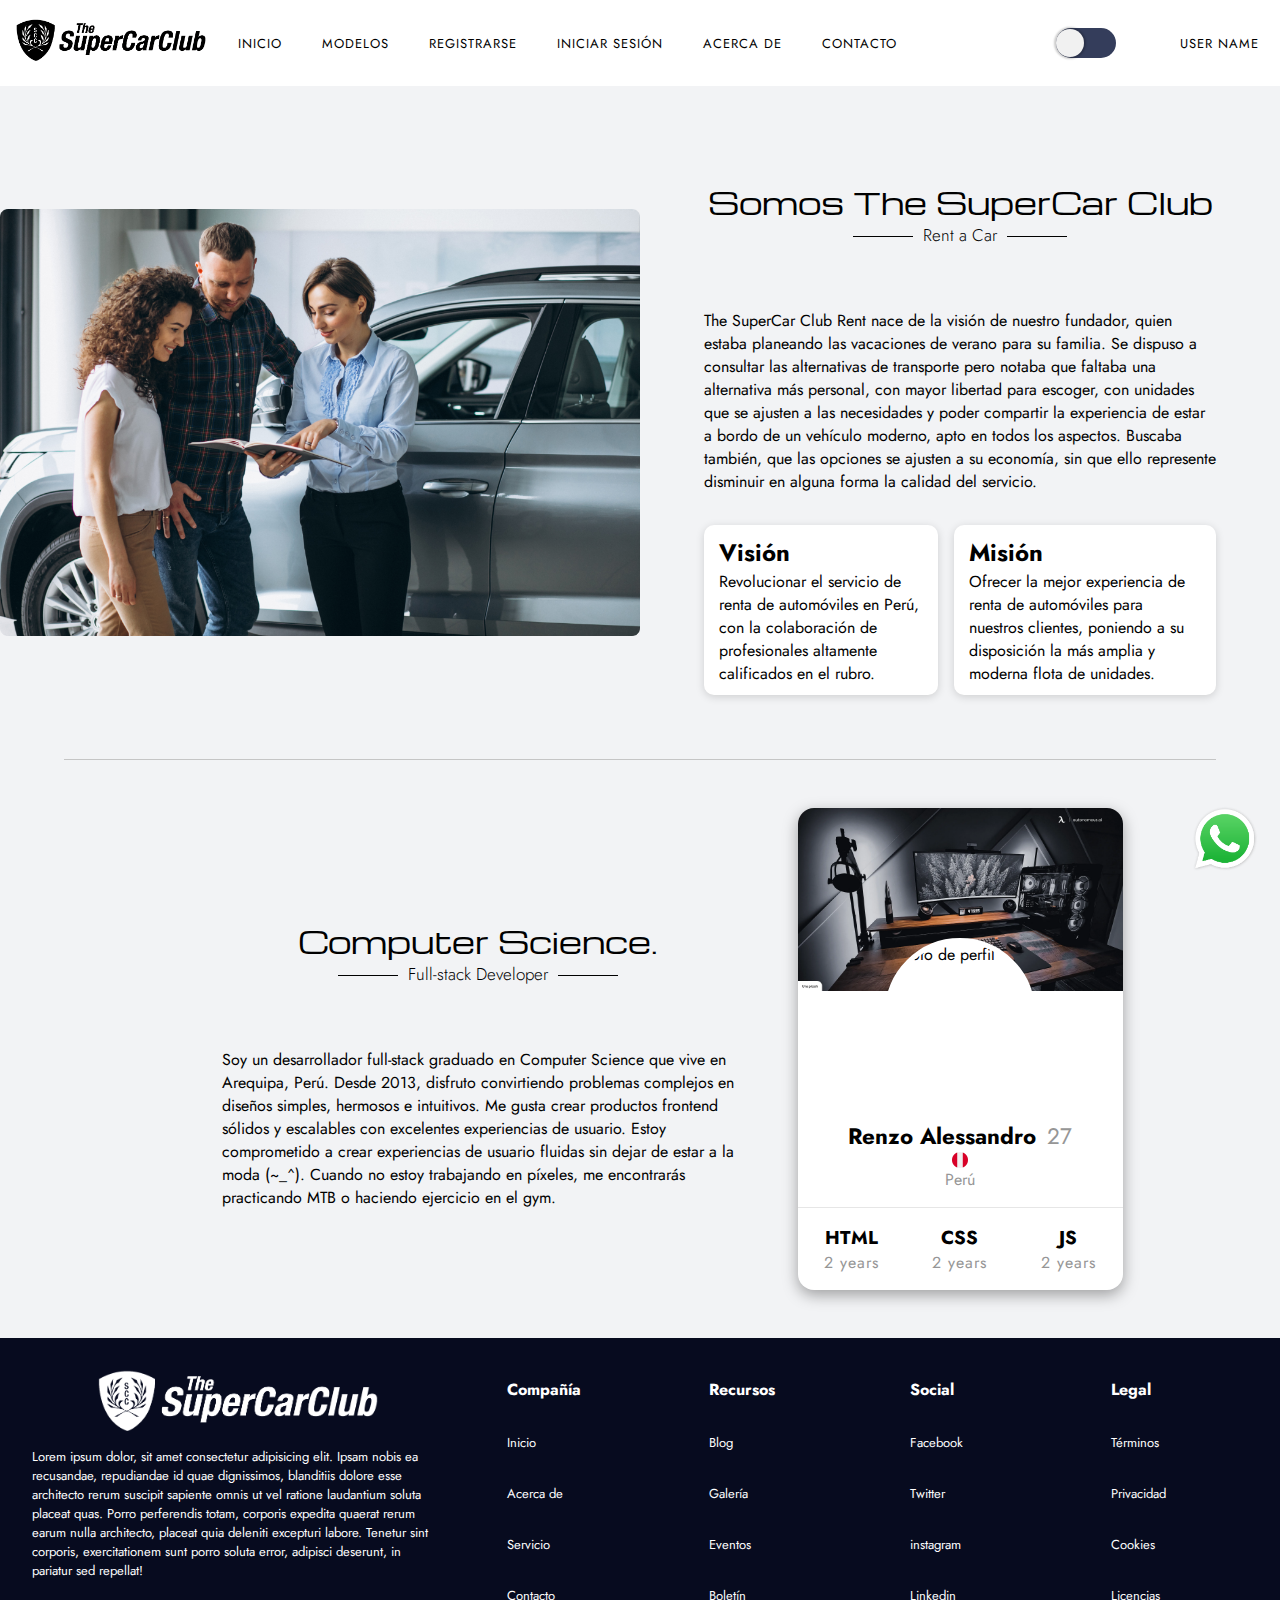
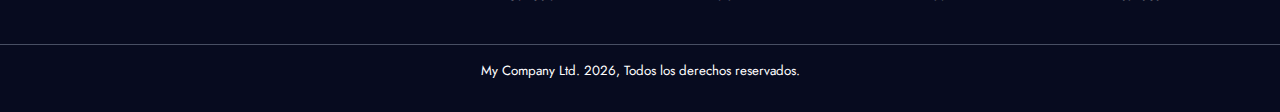
==== pages/about-us/about-us.html @ f8142d4e "git commit -m "first commit"" ====
<!DOCTYPE html>
<html lang="es">

<head>
  <meta charset="UTF-8">
  <meta name="viewport" content="width=device-width, initial-scale=1.0">
  <title>SuperCar Club</title>
  <link rel="shortcut icon" href="/assets/favicon.ico" type="image/x-icon">
  <link rel="stylesheet" href="/css/styles.css">
  <link rel="stylesheet" href="/css/ui-elements.css">
  <link rel="stylesheet" href="/css/about-us.css">
  <link rel="stylesheet" href="/css/ui-cards.css">
  <link rel="stylesheet" href="https://cdnjs.cloudflare.com/ajax/libs/font-awesome/6.4.2/css/all.min.css"
    integrity="sha512-z3gLpd7yknf1YoNbCzqRKc4qyor8gaKU1qmn+CShxbuBusANI9QpRohGBreCFkKxLhei6S9CQXFEbbKuqLg0DA=="
    crossorigin="anonymous" referrerpolicy="no-referrer" />
</head>

<body>

  <header class="main-header">
    <input class="input-check" type="checkbox" id="check-menu">

    <label class="burger-menu" for="check-menu">
      <div class="burger-line"></div>
    </label>

    <a class="logo-link" href="/index.html">
      <picture>
        <!-- <source class="banner-img" srcset="/assets/porsche-logo-1.png" media="(width > 1200px)"> -->
        <img class="nav-logo" src="/assets/logo-TheSupercarClub.png" alt="logo-img">
      </picture>
    </a>

    <nav class="main-nav">
      <ul class="nav-list">
        <li class="nav-item">
          <a class="nav-link" href="/index.html">inicio</a>
        </li>
        <li class="nav-item">
          <a class="nav-link" href="/pages/model-cars/model-cars.html">Modelos</a>
        </li>
        <li class="nav-item">
          <a class="nav-link" href="/pages/register/register.html">Registrarse</a>
        </li>
        <li class="nav-item">
          <a class="nav-link" href="/pages/login/login.html">Iniciar sesión</a>
        </li>
        <li class="nav-item">
          <a class="nav-link" href="/pages/about-us/about-us.html">Acerca de</a>
        </li>
        <li class="nav-item">
          <a class="nav-link" href="/pages/contact/contact.html">Contacto</a>
        </li>
      </ul>
    </nav>

    <div class="user-menu">

      <button class="switch" id="switch">
        <span>
          <i class="fa-solid fa-sun"></i>
        </span>
        <span>
          <i class="fa-solid fa-moon"></i>
        </span>
      </button>
      <a class="find-link" href="#" title='Buscar modelo'>
        <i class="fa-solid fa-magnifying-glass"></i>
      </a>
      <a class="info-link" href="#" title='información'>
        <i class="fa-solid fa-circle-info"></i>
      </a>
      <a class="shopping-link" href="#" title='Autos rentados'>
        <i class="fa-solid fa-cart-shopping"></i>
      </a>
      <a class="user-link" href="#" title='Mi perfil'>
        <div class="username-link">User Name</div>
        <i class="fa-solid fa-user"></i>
      </a>
    </div>
  </header>


  <main class="main-container">

    <div class="section-container">
      <div class="info-business-container">
        <img class="img-container" src="/assets/About-us/about-us.png" alt="">
        <div class="info-container">
          <div class="title-center">
            <div class="title-simple-center">Somos The SuperCar Club</div>
            <div class="sub-title-center">Rent a Car</div>
          </div>
          <p>The SuperCar Club Rent nace de la visión de nuestro fundador, quien estaba planeando las vacaciones de
            verano para su familia. Se dispuso a consultar las alternativas de transporte pero notaba que faltaba una
            alternativa más personal, con mayor libertad para escoger, con unidades que se ajusten a las necesidades y
            poder compartir la experiencia de estar a bordo de un vehículo moderno, apto en todos los aspectos. Buscaba
            también, que las opciones se ajusten a su economía, sin que ello represente disminuir en alguna forma la
            calidad del servicio.</p>
          <div class="vision-mision-container">
            <div class="vision-container">
              <h2>Visión</h2>
              <p>Revolucionar el servicio de renta de automóviles en Perú, con la colaboración de profesionales
                altamente calificados en el rubro.</p>
            </div>
            <div class="mision-container">
              <h2>Misión</h2>
              <p>Ofrecer la mejor experiencia de renta de automóviles para nuestros clientes, poniendo a su disposición
                la más amplia y moderna flota de unidades.</p>
            </div>
          </div>
        </div>
      </div>
    </div>

    <div class="custom-container">
      <div class="section-divider"></div>
    </div>

    <div class="section-container">
      <div class="info-business-container">
        <div class="info-container">
          <div class="title-center">
            <div class="title-simple-center">Computer Science.</div>
            <div class="sub-title-center">Full-stack Developer</div>
          </div>
          <p>Soy un desarrollador full-stack graduado en Computer Science que vive en Arequipa, Perú. Desde 2013, disfruto convirtiendo problemas
            complejos en diseños simples, hermosos e intuitivos. Me gusta crear productos frontend sólidos
            y escalables con excelentes experiencias de usuario. Estoy comprometido a crear experiencias de usuario
            fluidas sin dejar de estar a la moda (~_^). Cuando no estoy trabajando en píxeles, me encontrarás
            practicando MTB o haciendo ejercicio en el gym.</p>
        </div>
        <div class="card-profile-container">
          <article class="card-profile">
            <img class="card-profile-header" src="/assets/Profile/bg-pattern-card.webp" alt="imagen header card">
            <div class="card-profile-body">
              <img class="card-profile-body-img" src="/assets/Profile/image-renzo.jpg" alt="foto de perfil">
              <h1 class="card-profile-body-title">
                Renzo Alessandro
                <span>27</span>
              </h1>
              <img src="/assets/Profile/flag-peru.png" alt="flag Perú">
              <p class="card-profile-body-text">
                Perú
              </p>
            </div>
            <div class="card-profile-footer">
              <div class="card-profile-footer-social">
                <h3>HTML</h3>
                <p>2 years</p>
              </div>
              <div class="card-profile-footer-social">
                <h3>CSS</h3>
                <p>2 years</p>
              </div>
              <div class="card-profile-footer-social">
                <h3>JS</h3>
                <p>2 years</p>
              </div>
            </div>
          </article>
        </div>
      </div>
    </div>



  </main>

  <footer class="main-footer">
    <div class="footer-company">
      <section class="footer-section">
        <a class="footer-logo-link" href="">
          <img class="footer-logo" src="/assets/logo-TheSupercarClub.png" alt="logo-img">
        </a>
        <p>Lorem ipsum dolor, sit amet consectetur adipisicing elit. Ipsam nobis ea recusandae, repudiandae id quae
          dignissimos, blanditiis dolore esse architecto rerum suscipit sapiente omnis ut vel ratione laudantium soluta
          placeat quas. Porro perferendis totam, corporis expedita quaerat rerum earum nulla architecto, placeat quia
          deleniti excepturi labore. Tenetur sint corporis, exercitationem sunt porro soluta error, adipisci deserunt,
          in pariatur sed repellat!</p>
        <div class="footer-icons">
          <a href="#"><i class="fa-brands fa-linkedin"></i></a>
          <a href="#"><i class="fa-brands fa-facebook"></i></a>
          <a href="#"><i class="fa-brands fa-google"></i></a>
          <a href="#"><i class="fa-brands fa-twitter"></i></a>
        </div>
      </section>

      <section class="footer-section">
        <h4>Compañía</h4>
        <ul class="footer-list">
          <li class="footer-item">
            <a class="footer-link" href="/index.html">Inicio</a>
          </li>
          <li class="footer-item">
            <a class="footer-link" href="/pages/about-us/about-us.html">Acerca de</a>
          </li>
          <li class="footer-item">
            <a class="footer-link" href="#">Servicio</a>
          </li>
          <li class="footer-item">
            <a class="footer-link" href="/pages/contact/contact.html">Contacto</a>
          </li>
        </ul>
      </section>

      <section class="footer-section">
        <h4>Recursos</h4>
        <ul class="footer-list">
          <li class="footer-item">
            <a class="footer-link" href="#">Blog</a>
          </li>
          <li class="footer-item">
            <a class="footer-link" href="#">Galería</a>
          </li>
          <li class="footer-item">
            <a class="footer-link" href="#">Eventos</a>
          </li>
          <li class="footer-item">
            <a class="footer-link" href="#">Boletín</a>
          </li>
        </ul>
      </section>

      <section class="footer-section">
        <h4>Social</h4>
        <ul class="footer-list">
          <li class="footer-item">
            <a class="footer-link" href="https://www.facebook.com/?locale=es_LA" target="_blank">Facebook</a>
          </li>
          <li class="footer-item">
            <a class="footer-link" href="https://twitter.com/?lang=es" target="_blank">Twitter</a>
          </li>
          <li class="footer-item">
            <a class="footer-link" href="https://www.instagram.com/" target="_blank">instagram</a>
          </li>
          <li class="footer-item">
            <a class="footer-link" href="https://pe.linkedin.com/" target="_blank">Linkedin</a>
          </li>
        </ul>
      </section>

      <section class="footer-section">
        <h4>Legal</h4>
        <ul class="footer-list">
          <li class="footer-item">
            <a class="footer-link" href="#">Términos</a>
          </li>
          <li class="footer-item">
            <a class="footer-link" href="#">Privacidad</a>
          </li>
          <li class="footer-item">
            <a class="footer-link" href="#">Cookies</a>
          </li>
          <li class="footer-item">
            <a class="footer-link" href="#">Licencias</a>
          </li>
        </ul>
      </section>
    </div>

    <small class="footer-copyright">
      <i class="fa-regular fa-copyright"></i> My Company Ltd. <span id="year"></span>, Todos los derechos
      reservados.</span>
    </small>

  </footer>


  <div class="whatsapp-container">
    <a href="https://crear.wa.link/" target="_blank">
      <img class="whatsapp-img" src="/assets/WhatsApp-logo.png" alt="whatsapp logo" />
    </a>
  </div>

  <script src="/js/main.js"></script>
</body>

</html>
---- css/styles.css ----
@import url('https://fonts.googleapis.com/css2?family=Jost:ital,wght@0,100;0,200;0,300;0,400;0,500;0,600;0,700;0,800;0,900;1,100;1,200;1,300;1,400;1,500;1,600;1,700;1,800;1,900&family=Michroma&display=swap');

:root {
    --title-font: 'Michroma', sans-serif;
    --body-font: 'Jost', sans-serif;

    --text-color-black:#000000;
    --text-color-white:#ffffff;

    --seats-color: #227c9d;
    --transmission-color: #fe6d73;
    --fuel-color: #ffcb77;
    --type-color: #17c3b2;

    /*************** Light Mode ***************/

    color-scheme: light dark;
    --header-bg-color: #fff;
    --body-bg-color: #F2F3F5; /*#f2f2f2;*/
    --footer-bg-color: #070B1F;/*#323a4b;*/
    --features-bg-color-1: #d1d1d1;
    --features-bg-color-2: #d8d8d8;

    --primary-color: #000000; /*6fffe9*/
    --secondary-color: #000000;
    --tertiary-color:#000000;
    --quaternary-color:#000000;

    --text-color: #000000;
    --text-color-reverse: #ffffff;
    --text-message-color: hsla(0, 1%, 34%, 0.822);
    --icons-color: #000000;
    --input-color: #ffffff;
    --scrollbar-track-color: #f2f2f2;
    --scrollbar-thumb-color: #323a4b;

    --card-color: white;
    --border-color: black;
    --box-shadow-1: rgba(0, 0, 0, 0.15) 0px 2px 8px 0px;
    --box-shadow-2: rgba(0, 0, 0, 0.20) 0px 2px 8px 0px;

    --body-color: #b3b3b3;
    --theme-bg-color: #fafafa;
    --main-color: #808080;
}

/*************** Dark Mode ***************/

@media (prefers-color-scheme: dark) {
    :root {
        --header-bg-color: #03131a;
        --body-bg-color: #03131a;
        --footer-bg-color: #03131a;
        --features-bg-color-1: #92daec;
        --features-bg-color-2: #8acee0;

        --primary-color: #B7FFD8; /*6fffe9*/
        --secondary-color: #92daec;
        --tertiary-color:#E8FFB7;
        --quaternary-color:#E2A0FF;

        --text-color: #ffffff;
        --text-color-reverse: #000000;
        --text-message-color: hsla(0, 0%, 73%, 0.822);
        --icons-color: #ffffff;
        --input-color: #051c27;
        --scrollbar-track-color: #01080b;
        --scrollbar-thumb-color: #d4ff9d;

        --card-color: #051c27;;
        --border-color: rgb(66, 66, 66);
        --box-shadow-1: rgba(217, 217, 217, 0.15) 0px 2px 8px 0px;
        --box-shadow-2: rgba(255, 255, 255, 0.2) 0px 2px 8px 0px;

        --body-color: #dddee0;
        --theme-bg-color: #212835;
        --main-color: #fefffd;
    }

    .nav-logo {
        -webkit-filter: invert(100%); /* Safari/Chrome */
        filter: invert(100%);
    }
}


*{
    padding: 0;
    margin: 0;
    box-sizing: border-box;
}

body {
    font-family: var(--body-font);
    background-color: var(--body-bg-color);
    min-height: 100dvh;
    display: flex;
    flex-direction: column;
}

/*============================================================
========================= BURGER MENU ========================
=============================================================*/
.main-header{
    position: sticky;
    top: 0;
    display: flex;
    align-items: center;
    justify-content: space-between;
    height: 86px;
    z-index: 2;

    background-color: var(--header-bg-color);
}

.input-check {
    display: none;
}

.burger-menu {
    width: 50px;
    display: flex;
    align-items: center;
    justify-content: center;
}

.burger-line {
    width: 25px;
    height: 1px;
    position: relative;

    background-color: var(--text-color);
}

.burger-line::before, 
.burger-line::after {
    content: '';
    width: 22px;
    height: 1px;
    position: absolute;
    transform: translateY(-8px);
    transition: .3s ease-in-out;
    background-color: var(--text-color);
}
.burger-line::after {
    transform: translateY(8px);
}

.input-check:checked ~ .burger-menu .burger-line {
    background-color: transparent;
}
.input-check:checked ~ .burger-menu .burger-line::after {
    transform: translateY(0) rotate(-45deg);
}
.input-check:checked ~ .burger-menu .burger-line::before {
    transform: translateY(0) rotate(45deg);
}

.main-nav {
    position: fixed;
    left: 0;
    right: 0;
    top: 86px;
    bottom: 0;
    height: 0;
    overflow: hidden;
    transition: height .3s ease-in-out;

    background-color: var(--header-bg-color);
}

.input-check:checked ~ .main-nav {
    height: 100%;
}

.logo-link {
    display: flex;
    align-items: center;

    .nav-logo {
        width: 190px;
        height: auto;
        object-fit: contain;
    }
}

.user-menu {
    display: flex;
    align-items: center;
    padding: 1rem;
    gap: 1rem;

    color:#000000;

    & a {
        color: var(--text-color);
        text-decoration: none;
        
    }
    .fa-solid{
        font-size: 20px;
    }

    .user-link {
        display: flex;
        align-items: center;
        gap: .3rem;
        text-transform: uppercase;
    }

    .switch {
        display: none;
    }

    .find-link {
        display: none;
    }

    .username-link {
        display: none;
    }

    .info-link {
        display: none;
    }

}

.nav-list {
    gap: .5rem;
    margin: .5rem 0rem;
    padding-right: 1rem;
}

.nav-item .nav-link {
    padding: 1.25rem 1rem;
    display: inline-block;
    width: 100%;
    text-decoration: none;
    color: var(--text-color);
    letter-spacing: 2px;
    text-align: center;
    text-transform: uppercase;
}

.nav-item .nav-link:hover {
    background-color: var(--text-color);
    color: var(--theme-bg-color);
}

.nav-item:not(:last-child) {
    border-bottom: 1px solid var(--border-color)
}
/*============================================================
======================= BURGER MENU END ======================
=============================================================*/


/*============================================================
============================ SWITCH ==========================
=============================================================*/
.switch {
    background: #343D5B;
    border-radius: 100px;
    border: none;
    position: relative;
    cursor: pointer;
    display: -webkit-box;
    display: -ms-flexbox;
    display: flex;
    outline: none;
}

.switch::after {
    content: "";
    display: block;
    width: 28px;
    height: 28px;
    position: absolute;
    background: #F1F1F1;
    top: 0;
    bottom: 0;
    left: 0;
    right: unset;
    margin: auto;
    border-radius: 100px;
    -webkit-transition: .3s ease all;
    transition: .3s ease all;
    -webkit-box-shadow: 0px 0px 2px 2px rgba(0, 0, 0, 0.2);
            box-shadow: 0px 0px 2px 2px rgba(0, 0, 0, 0.2);
}

.switch.active {
    background: orange;
    color: #000;
}

.switch.active::after {
    right: 0;
    left: unset;
}

.switch span {
    width: 30px;
    height: 30px;
    line-height: 30px;
    display: flex;
    align-items: center;
    justify-content: space-around;
    background: none;
    color: #fff;
}
/*============================================================
========================== SWITCH END ========================
=============================================================*/


/*============================================================
============================= MAIN ===========================
=============================================================*/
.main-container {
    flex-grow: 1;
}

.main-max-width {
    width: 100%;
    max-width: 1200px;
    margin: 0 auto;
}
/*============================================================
=========================== MAIN END =========================
=============================================================*/


/*============================================================
============================ FOOTER ==========================
=============================================================*/
.main-footer {
    display: flex;
    flex-direction: column;
    padding: 1rem 0rem;
    background-color: var(--footer-bg-color);
    color: var(--main-color-dark);
}

.footer-company {
    display: flex;
    flex-direction: column;
    align-items: center;
}

.footer-icons {
    display: flex;
    align-items: center;
    justify-content: center;
    gap: 2rem;
    margin: 1rem 0rem;

    & a {
        font-size: 15px;
        color: var(--text-color-white);
    }
}

.footer-section {
    padding: 1rem 2rem;
    display: flex;
    flex-direction: column;
    gap: 1rem;

    & p {
        font-size: small;
        color: var(--text-color-white);
    }

    & h4 {
        color: var(--text-color-white);
    }
}

.footer-logo-link {
    display: flex;
    align-items: center;
    justify-content: center;
}

.footer-logo {
    width: 280px;
    height: auto;
    object-fit: contain;

    -webkit-filter: invert(100%); /* Safari/Chrome */
    filter: invert(100%);
}

.footer-list{
    display: flex;
    flex-direction: column;
    align-items: flex-start;
    list-style: none;
}

.footer-item .footer-link {
    padding: 1rem 0rem;
    display: inline-block;
    width: 100%;
    height: 100%;
    text-decoration: none;
    color: var(--text-color-white);
    font-size: small;
}

.footer-item .footer-link:hover {
    -webkit-text-decoration-line:  underline;
    -webkit-text-decoration-color: var(--text-color-white);
    -webkit-text-decoration-style: solid;
    -webkit-text-decoration-thickness: 2px;

    text-decoration-line:  underline;
    text-decoration-color: var(--text-color-white);
    text-decoration-style: solid;
    text-decoration-thickness: 2px;
    text-underline-offset: 5px;
}

.footer-copyright {
    padding: 1rem;
    border-top: 1px solid #484f63;
    text-align: center;
    color: var(--text-color-white);
}
/*============================================================
========================== FOOTER END ========================
=============================================================*/


/*============================================================
=========================== WHATSAPP =========================
=============================================================*/
.whatsapp-container{
    position: fixed;
    right: 20px;
    bottom: 20px;
}

.whatsapp-img{
    width: 70px;
    height: 70px;
    object-fit: cover;
}
/*============================================================
========================= WHATSAPP END =======================
=============================================================*/


/*============================================================
========================== RESPONSIVE ========================
=============================================================*/
@media screen and (width > 1200px) {

    /*======================== MENU ========================*/

    .main-header {
        justify-content: flex-start;
    }

    .burger-menu {
        display: none;
    }

    .main-nav {
        position: relative;
        top: 0;
        height: 100% !important;
    }
    .nav-list {
        margin: auto;
    }

    .nav-item {
        list-style: none;
    }

    .nav-item:not(:last-child) {
        border-bottom: none;
    }

    .nav-list {
        height: 100%;
    }

    .nav-item .nav-link {
        height: 100%;
        display: flex;
        align-items: center;
        color: black;
        letter-spacing: 1px;
        font-size: small;

        color: var(--text-color)
    }

    .nav-item .nav-link:hover {
        background-color: transparent;
        color: var(--text-color);

        -webkit-text-decoration-line:  underline;
        -webkit-text-decoration-color: var(--text-color);
        -webkit-text-decoration-style: solid;
        -webkit-text-decoration-thickness: 2px;

        text-decoration-line:  underline;
        text-decoration-color: var(--text-color);
        text-decoration-style: solid;
        text-decoration-thickness: 2px;
        text-underline-offset: 5px;
    }

    .logo-link {
        margin: 0 1rem;
    }

    .user-menu {
        margin-left: auto;

        .switch {
            display: flex;
        }
    
        .find-link {
            display: flex;
        }

        .username-link {
            display: inline-block;
            letter-spacing: 1px;
            font-size: small;
        }
    
        .info-link {
            display: flex;
        }
    }

    .nav-list {
        display: flex
    }

    /*====================== MENU END ======================*/


    /*======================= FOOTER =======================*/

    .footer-company {
        flex-direction: row;
    }

    .footer-section {
        flex: 1 0 0;
    }

    .footer-company section:nth-child(1){
        flex-grow: 3;
    }
    .footer-company section:nth-child(2){
        flex-grow: 1;
    }
    .footer-company section:nth-child(3){
        flex-grow: 1;
    }
    .footer-company section:nth-child(4){
        flex-grow: 1;
    }
    .footer-company section:nth-child(5){
        flex-grow: 1;
    }



    /*===================== FOOTER END ======================*/

}
/*============================================================
======================== RESPONSIVE END ======================
=============================================================*/
---- css/ui-elements.css ----
/*============================================================
======================= IMG CUSTOMIZE ========================
=============================================================*/
.img-invert-color {
    -webkit-filter: invert(100%); /* Safari/Chrome */
    filter: invert(100%);
}

.img-grayscale-filter {
    filter: grayscale(100%) opacity(35%);
}
/*============================================================
===================== IMG CUSTOMIZE END ======================
=============================================================*/


/*============================================================
========================== MESSAGE ===========================
=============================================================*/
.message {
    color: var(--text-message-color);
    font-size: 14px;
}
/*============================================================
======================== MESSAGE END =========================
=============================================================*/


/*============================================================
========================= SCROLLBAR ==========================
=============================================================*/
::-webkit-scrollbar {
    width: 10px;
}
::-webkit-scrollbar-track {
    background: var(--scrollbar-track-color);
}

::-webkit-scrollbar-thumb {
    background: var(--scrollbar-thumb-color);
    border-radius: 50px;
}

/* ::-webkit-scrollbar-thumb:hover {
    background: #e1ffb9;
} */
/*============================================================
======================= SCROLLBAR END ========================
=============================================================*/


/*============================================================
========================== SECTION ===========================
=============================================================*/
.section-container {
    margin: 3rem 0;
}

.section-heading {
    .section-heading-title {
        font-family: var(--title-font);
        font-size: 30px;
        font-weight: 500;
    }

    .section-heading-subtitle {
        font-size: 17px;
        font-weight: 300;
    }
}

.custom-container {
    width: 100%;
    margin: 0 auto;
    max-width: 90%;

    .section-divider{
        height: 0.0625rem;
        width: 100%;
        background-color: rgb(197, 197, 197);
    }
}
/*============================================================
======================== SECTION END =========================
=============================================================*/


/*============================================================
=========================== TITLES ===========================
=============================================================*/
.title-center {
    text-align: center;
    padding-bottom: 30px;
    padding-top: 30px;

    .title-simple-center {
        font-family: var(--title-font);
        font-size: 30px;
        font-weight: 500;
    }
    .sub-title-center {
        width: auto;
        font-size: 17px;
        font-weight: 300;
        position: relative;
    }
    .sub-title-center::before {
        position: absolute;
        top: 13px;
        content: '';
        width: 60px;
        height: 1px;
        background: var(--text-color);
        transform: translateX(-70px);
    }

    .sub-title-center::after {
        position: absolute;
        top: 13px;
        content: '';
        width: 60px;
        height: 1px;
        background: var(--text-color);
        transform: translateX(10px);
    }
}
/*============================================================
========================= TITLES END =========================
=============================================================*/


/*============================================================
========================= TITLE FORM =========================
=============================================================*/
.title-form {
    position: relative;
    display: flex;
    align-items: center;
    padding-left: 30px;
}

.title-form::before,
.title-form::after {
    position: absolute;
    content: "";
    height: 16px;
    width: 16px;
    border-radius: 50%;
    left: 0px;

    background-color: var(--text-color);
}

.title-form::before {
    width: 18px;
    height: 18px;

    background-color: var(--text-color);
}

.title-form::after {
    width: 18px;
    height: 18px;
    animation: pulse 1s linear infinite;
}

@keyframes pulse {
    from {
        transform: scale(0.9);
        opacity: 1;
    }

    to {
        transform: scale(1.8);
        opacity: 0;
    }
    
}
/*============================================================
======================= TITLE FORM END =======================
=============================================================*/


/*============================================================
======================== INPUT SIMPLE ========================
=============================================================*/
.inputSimple, .textareaSimple, .selectSimple {
    width: 100%;
    height: 50px;
    padding: 15px 20px;
    border-radius: 10px;
    outline: none;
    transition: all 0.3s cubic-bezier(0.19, 1, 0.22, 1);
    box-shadow: 0px 0px 20px -18px;

    border: 1.5px solid lightgrey;
    background-color: var(--input-color);

    font-family: var(--body-font);
    color: rgb(0, 0, 0);
}

.textareaSimple {
    resize: none;
    height: 100%;
}

.inputSimple:hover, .textareaSimple:hover, .selectSimple:hover{
    border: 2px solid rgb(175, 175, 175);
    box-shadow: 0px 0px 20px -17px;
}

.inputSimple:active, .textareaSimple:active, .selectSimple:active {
    transform: scale(0.95);
}

.inputSimple:focus, .textareaSimple:focus, .selectSimple:focus{
    border: 2px solid grey;
}
/*============================================================
====================== INPUT SIMPLE END ======================
=============================================================*/


/*============================================================
========================= INPUT ICON =========================
=============================================================*/
.inputIconForm {
    border-radius: 10px;
    height: 50px;
    display: flex;
    align-items: center;
    padding-left: 10px;
    transition: 0.2s ease-in-out;

    border: 1.5px solid #ecedec;
    background-color: var(--input-color)
}

.inputIcon {
    margin-left: 10px;
    padding: 0 8px;
    border-radius: 0 10px 10px 0;
    border: none;
    width: 100%;
    height: 100%;
    outline: none;

    background-color: var(--input-color);

    font-family: var(--body-font);
    color: var(--text-color)
}

.inputIconForm:hover {
    border: 2px solid rgb(0, 0, 0);
    box-shadow: 0px 0px 20px -17px;
}

.inputIconForm:active {
    transform: scale(0.95);
}

.inputIconForm:focus {
    border: 2px solid rgb(192, 192, 192);
} 
/*============================================================
======================= INPUT ICON END =======================
=============================================================*/


/*============================================================
======================= BUTTON SIMPLE ========================
=============================================================*/
.buttonSimple {
    margin: 20px 0 10px 0;
    border: none;
    font-size: 15px;
    font-weight: 500;
    border-radius: 10px;
    height: 50px;
    width: 100%;
    cursor: pointer;

    background-color: #151717;

    font-family: var(--body-font);
    color: aliceblue;
    font-weight: 500;
    letter-spacing: 1px;
    text-transform: uppercase;
}
/*============================================================
===================== BUTTON SIMPLE END ======================
=============================================================*/


/*============================================================
========================= BUTTON ICON ========================
=============================================================*/
.buttonIcon {
    width: 100%;
    height: 50px;
    display: flex;
    align-items: center;
    justify-content: center;
    border: none;
    gap: 8px;
    cursor: pointer;
    position: relative;
    overflow: hidden;
    transition-duration: .3s;

    background-color: #151717;
    box-shadow: 5px 5px 10px rgba(0, 0, 0, 0.103);

    font-family: var(--body-font);
    color: aliceblue;
    font-weight: 500;
    letter-spacing: 1px;
    text-transform: uppercase;
}

.svgIcon {
    width: 10px;
}

.buttonIcon::before {
    width: 100%;
    height: 130px;
    position: absolute;
    content: "";
    background-color: white;
    border-radius: 50%;
    left: -100%;
    top: 0;
    transition-duration: .3s;
    mix-blend-mode: difference;
}

.buttonIcon:hover::before {
    transition-duration: .3s;
    transform: translate(100%, -50%);
    border-radius: 0;
}

.buttonIcon:active {
    transform: translate(5px, 5px);
    transition-duration: .3s;
}
/*============================================================
======================= BUTTON ICON END ======================
=============================================================*/
---- css/about-us.css ----
.info-business-container {
    display: flex;
    flex-direction: column;
    justify-content: center;
    align-items: center;

    .img-container {
        width: 100dvw;
        height: 100%;
        overflow: hidden;
        object-fit: cover;
        pointer-events: none;
    }
    .info-container {
        width: 100dvw;
        padding: 1rem 4rem;

        display: flex;
        flex-direction: column;
        gap: 2rem;

        color: var(--text-color);

        .vision-mision-container {
            display: flex;
            flex-direction: column;
            justify-content: space-between;
            gap: 1rem;

            .vision-container,
            .mision-container {
                padding: 10px 15px;
                border-radius: 10px;
                background-color: var(--card-color);
                box-shadow: rgba(0, 0, 0, 0.15) 0px 2px 8px 0px;
            }
        }
    }
}

/*============================================================
========================== RESPONSIVE ========================
=============================================================*/
@media screen and (width > 1200px) { 
    .info-business-container {
        flex-direction: row;

        .img-container {
            width: 50dvw;
        }

        .info-container {
            width: 50dvw;

            .vision-mision-container {
                flex-direction: row;
                gap: 1rem;

                .vision-mision-container {
                    flex-direction: row;
    
                }
            }
        }
    }


}
---- css/ui-cards.css ----
/*============================================================
======================== CARDS SIMPLE ========================
=============================================================*/
.card-simple-container {
    padding: 1rem;
    display: flex;
    gap: 1.5rem;
    overflow-x:auto;
}

.card-simple {
    flex: 0 0 auto;
    display: flex;
    flex-direction: column;
    justify-content: center;
    align-items: center;
    overflow: hidden;
    height: 220px;
    width: 220px;
    border-radius: 16px;
    background-color: white;
    box-shadow: var(--box-shadow-1);
    transition: all 300ms ease;
    cursor: pointer;

    &:hover {
        transform: scale(1.02);
        box-shadow: var(--box-shadow-2);

        .card-simple-header {
            .card-simple-img {
                transform: scale(1.01);
            }
            
        }
    }

    .card-simple-header {
        overflow: hidden;
        
        .card-simple-img {
            width: 70%;
            height: auto;
            display: block;
            margin: auto;
            object-fit: cover;
            pointer-events: none;
            transition: all 600ms ease;
        }
    }

    .card-simple-body {
        text-align: center;
        .card-simple-title {
            font-weight: 300;
            color: black;
        }
    }
}
/*============================================================
====================== CARDS SIMPLE END ======================
=============================================================*/


/*============================================================
======================== CAR 1 SECTION =======================
=============================================================*/
.card-cars-first-container {
    padding: 1rem;
    display: grid;
    grid-template-columns: repeat(auto-fit, minmax(320px, 1fr));
    gap: .75rem;
    flex-wrap: wrap;
    justify-content: center;
}

.card-cars-first {
    display: flex;
    flex-direction: column;
    overflow: hidden;
    height: 260px;
    /* max-width: 480px; */
    border-radius: 16px;
    background: var(--card-color);
    box-shadow: var(--box-shadow-1);
    cursor: pointer;
    transition: all 300ms ease;

    &:hover {
        box-shadow: var(--box-shadow-2);
        transform: scale(1.02);
    }
}

.card-first-header {
    position: relative;
    /* width: 480px; */
    height: 240px;
    overflow: hidden;

    display: flex;
    justify-content: center;
    align-items: center;
    
    .card-first-img {
        height: 240px;
        width: auto;
        object-fit: cover;
        pointer-events: none;
        transform: translateY(40px);
    }
    .card-first-info {
        position: absolute;
        top: 1rem;
        left: 1rem;

        display: flex;
        flex-direction: row;
        align-items: center;
        gap: .5rem;

        .card-first-logo {
            width: 50px;
            height: 50px;
        }

        .card-first-make, 
        .card-first-model {
            width: 100%;
            overflow: hidden;
            color: var(--text-color);
        }
    }
}
.card-first-body {
    position: relative;
    display: flex;
    flex-direction: row;
    justify-content: space-between;
    padding: .6rem 1rem;

    .card-first-features {
        display: flex;
        flex-direction: row;
        gap: .6rem;

        .card-first-seats,
        .card-first-transmission,
        .card-first-fuel,
        .card-first-type {
            display: flex;
            flex-direction: row;
            gap: .2rem;
            align-items: center;
            font-size: smaller;
            font-weight: 300;
            color: #858585;
        }
    }
    .card-first-price {
        display: flex;
        flex-direction: row;
        align-items: center;
        color: var(--text-color);

        .text-price {
            font-size: 15px;
        }
    }
}

.card-first-body::before {
    position: absolute;
    top: 0;
    left: 0;
    right: 0;
    content: '';
    width: 100%;
    height: 1px;
    background-color: #dadada;
}
/*============================================================
========================== CAR 1 END =========================
=============================================================*/


/*============================================================
============================ CAR 2 ===========================
=============================================================*/
.card-cars-second-container {
    padding: 1rem;
    display: grid;
    grid-template-columns: repeat(auto-fit, minmax(320px, 1fr));
    gap: .75rem;
    flex-wrap: wrap;
    justify-content: center;
}

.card-cars-second {
    display: flex;
    flex-direction: column;
    overflow: hidden;
    height: 520px;
    background: var(--card-color);
    border-radius: 16px;
    box-shadow: var(--box-shadow-1);
    transition: all 300ms ease;

    &:hover {
        box-shadow: var(--box-shadow-2);
        transform: scale(1.02);
    }
}

.card-cars-second-header {
    position: relative;
    width: 100%;
    height: auto;
    overflow: hidden;

    display: flex;
    justify-content: center;
    align-items: flex-end;
    
    .card-second-img {
        height: 240px;
        width: auto;
        pointer-events: none;
        transform: translateY(40px);
    }
    .card-second-info {
        position: absolute;
        top: 1rem;
        left: 1rem;

        display: flex;
        flex-direction: row;
        align-items: center;
        gap: .5rem;

        .card-second-logo {
            width: 50px;
            height: 50px;
        }

        .card-second-make, 
        .card-second-model {
            width: 100%;
            overflow: hidden;
            color: var(--text-color)
        }
    }
}

.card-second-body {
    flex-grow: 1;
    padding: 1rem 1rem;

    display: flex;
    flex-direction: column;

    .card-second-features {
        display: flex;
        flex-direction: row;
        gap: .6rem;
        margin: .2rem 0;

        .card-tag {
            display: flex;
            flex-direction: row;
            gap: .2rem;
            align-items: center;
            padding: 1px 5px;
            border-radius: 4px;
            font-weight: 300;
            color: #ffffff;
            background-color: black;
        }

        .card-second-seats {
            color: #f2f2f2;
            background-color: var(--seats-color);
        }
        .card-second-transmission {
            color: #f2f2f2;
            background-color: var(--transmission-color);
        }
        .card-second-fuel {
            color: #f2f2f2;
            background-color: var(--fuel-color);
        }
        .card-second-type {
            color: #f2f2f2;
            background-color: var(--type-color);
        }
    }
    .card-second-description {
        flex-grow: 1;
        margin: .2rem 0;
        color: var(--text-color);

        display: -webkit-box;
        -webkit-box-orient: vertical;
        -webkit-line-clamp: 5;
        overflow: hidden;
        text-overflow: ellipsis;
    }

    .card-second-values {
        margin-top: 2rem;
        display: flex;
        justify-content: space-between;
        align-items: flex-end;

        .card-second-date {
            color: #858585;
            font-size: small;
        }
        .card-second-price {
            display: flex;
            .text-second-price {
                font-size: 20px;
            }
        }
    }
}

.card-second-footer {
    display: flex;
    justify-content: space-between;
    padding: 0 8px 8px;

    .card-second-btn {
        padding: 12px 24px;
        font-size: 12px;
        color: white;
        text-decoration: none;
        border: none;
        font-weight: 500;
        border-radius: 10px;
        cursor: pointer;
        background-color: #151717;
        font-family: var(--body-font);
        letter-spacing: 1px;
        text-transform: uppercase;
    }
}
/*============================================================
========================== CAR 2 END =========================
=============================================================*/


/*============================================================
========================= CAR CLIENTS ========================
=============================================================*/
.card-testimonial-container {
    padding: 1rem;
    display: flex;
    gap: 1.5rem;
    overflow-x: auto;
}

.card-testimonial {
    flex: 0 0 auto;
    display: flex;
    flex-direction: column;
    justify-content: center;
    gap: 2rem;
    overflow: hidden;
    width: 450px;
    height: 250px;
    padding: 2rem 2rem;
    border-radius: 16px;
    background: var(--card-color);
    box-shadow: rgba(0, 0, 0, 0.15) 0px 2px 8px 0px;

    .card-testimonial-header {
        text-align: center;
        .card-testimonial-review {
            color: var(--text-color);
            font-size: 18px;
        }
    }
    .card-testimonial-footer {
        display: flex;
        justify-content: space-around;

        .card-testimonial-date {
            color: #858585;
            font-size: small;
        }
    }
}
/*============================================================
======================= CAR CLIENTS END ======================
=============================================================*/

/*============================================================
========================= CAR PROFILE ========================
=============================================================*/
.card-profile-container {
    display: flex;
    justify-content: center;
    align-items: center;
}
.card-profile {
    background-color: var(--card-color);
    width: 325px;
    border-radius: 16px;
    overflow: hidden;
    box-shadow: rgba(0, 0, 0, 0.35) 0px 5px 15px;
}

.card-profile-header {
    width: 100%;
    display: block;
    pointer-events: none;
}

.card-profile-body {
    display: flex;
    flex-direction: column;
    align-items: center;
    border-bottom: 1px solid hsl(0, 0%, 90%);
}

.card-profile-body-img {
    width: 150px;
    height: 150px;
    object-fit: cover;
    border-radius: 100%;
    margin-top: -53px;
    pointer-events: none;
    background-color: var(--card-color);
    border: 5px solid var(--card-color);
}

.card-profile-body-title {
    margin-top: 2rem;
    font-size: 1.4rem;
    color: var(--text-color);
}

.card-profile-body-title span {
    color: hsl(0, 0%, 59%);
    font-weight: 400;
    margin-left: 0.2rem;
}

.card-profile-body-text {
    color: hsl(0, 0%, 59%);
    font-size: 1rem;
    margin-top: 0;
    margin-bottom: 1rem;
}
.card-profile-footer {
    display: flex;
    justify-content: space-around;
}
.card-profile-footer-social {
    text-align: center;
    margin-top: 1rem;
    margin-bottom: 1rem;
    color: var(--text-color);
}
.card-profile-footer-social p {
    letter-spacing: 1px;
    color: hsl(0, 0%, 59%);
}
/*============================================================
======================= CAR PROFILE END ======================
=============================================================*/
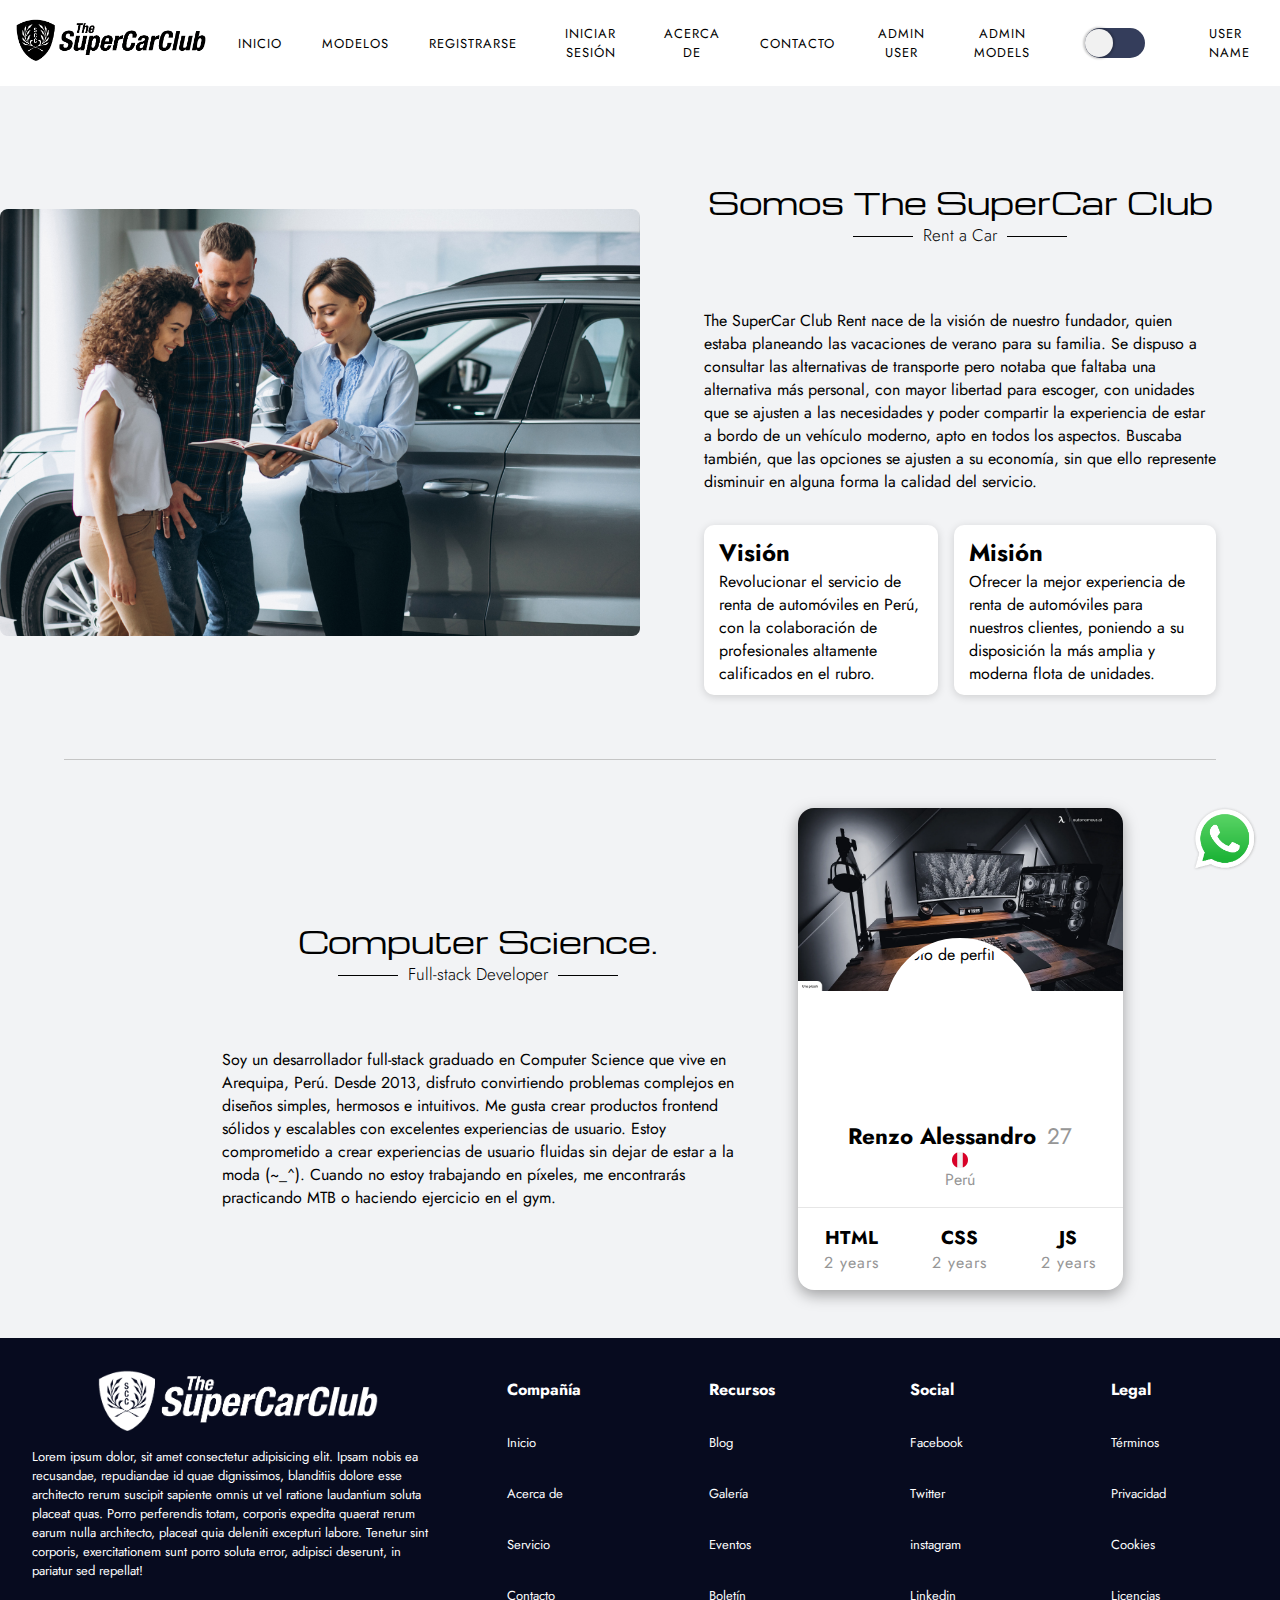
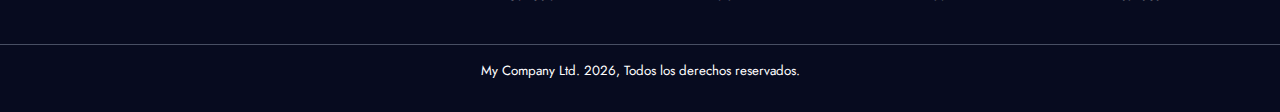
==== commit 86714b00: "Semi terminado el administrador de Vehiculos" ====
--- a/pages/about-us/about-us.html
+++ b/pages/about-us/about-us.html
@@ -50,6 +50,12 @@
         </li>
         <li class="nav-item">
           <a class="nav-link" href="/pages/contact/contact.html">Contacto</a>
+        </li>
+        <li class="nav-item">
+          <a class="nav-link" href="/pages/admin/user-admin.html">Admin User</a>
+        </li>
+        <li class="nav-item">
+          <a class="nav-link" href="/pages/admin/model-cars-admin.html">Admin Models</a>
         </li>
       </ul>
     </nav>
--- a/css/styles.css
+++ b/css/styles.css
@@ -31,6 +31,7 @@
     --text-message-color: hsla(0, 1%, 34%, 0.822);
     --icons-color: #000000;
     --input-color: #ffffff;
+    --button-color: #151717;
     --scrollbar-track-color: #f2f2f2;
     --scrollbar-thumb-color: #323a4b;
 
@@ -49,7 +50,7 @@
 @media (prefers-color-scheme: dark) {
     :root {
         --header-bg-color: #03131a;
-        --body-bg-color: #03131a;
+        --body-bg-color: rgb(33,36,46);
         --footer-bg-color: #03131a;
         --features-bg-color-1: #92daec;
         --features-bg-color-2: #8acee0;
@@ -63,14 +64,15 @@
         --text-color-reverse: #000000;
         --text-message-color: hsla(0, 0%, 73%, 0.822);
         --icons-color: #ffffff;
-        --input-color: #051c27;
+        --input-color: rgb(40,45,58);
+        --button-color: rgb(105,222,210);
         --scrollbar-track-color: #01080b;
         --scrollbar-thumb-color: #d4ff9d;
 
-        --card-color: #051c27;;
+        --card-color: rgb(40,45,58);
         --border-color: rgb(66, 66, 66);
         --box-shadow-1: rgba(217, 217, 217, 0.15) 0px 2px 8px 0px;
-        --box-shadow-2: rgba(255, 255, 255, 0.2) 0px 2px 8px 0px;
+        --box-shadow-2: rgba(255, 255, 255, 0.3) 0px 0px 0px 1px inset, rgba(0, 0, 0, 0.9) 0px 0px 0px 1px;
 
         --body-color: #dddee0;
         --theme-bg-color: #212835;
@@ -108,7 +110,7 @@
     align-items: center;
     justify-content: space-between;
     height: 86px;
-    z-index: 2;
+    z-index: 4;
 
     background-color: var(--header-bg-color);
 }
--- a/css/ui-elements.css
+++ b/css/ui-elements.css
@@ -191,13 +191,11 @@
     border-radius: 10px;
     outline: none;
     transition: all 0.3s cubic-bezier(0.19, 1, 0.22, 1);
-    box-shadow: 0px 0px 20px -18px;
-
-    border: 1.5px solid lightgrey;
+
+    border: 1.5px solid rgb(40, 45, 58);
     background-color: var(--input-color);
-
     font-family: var(--body-font);
-    color: rgb(0, 0, 0);
+    color: var(--text-color)
 }
 
 .textareaSimple {
@@ -206,7 +204,7 @@
 }
 
 .inputSimple:hover, .textareaSimple:hover, .selectSimple:hover{
-    border: 2px solid rgb(175, 175, 175);
+    border: 2px solid rgb(80, 88, 113);
     box-shadow: 0px 0px 20px -17px;
 }
 
@@ -214,9 +212,9 @@
     transform: scale(0.95);
 }
 
-.inputSimple:focus, .textareaSimple:focus, .selectSimple:focus{
-    border: 2px solid grey;
-}
+/* .inputSimple:focus, .textareaSimple:focus, .selectSimple:focus{
+    border: 2px solid rgb(192, 192, 192);
+} */
 /*============================================================
 ====================== INPUT SIMPLE END ======================
 =============================================================*/
@@ -225,6 +223,11 @@
 /*============================================================
 ========================= INPUT ICON =========================
 =============================================================*/
+.input-group {
+    flex-grow: 1;
+    margin-top: .4rem;
+}
+
 .inputIconForm {
     border-radius: 10px;
     height: 50px;
@@ -233,8 +236,13 @@
     padding-left: 10px;
     transition: 0.2s ease-in-out;
 
-    border: 1.5px solid #ecedec;
-    background-color: var(--input-color)
+    border: 1.5px solid rgb(40, 45, 58);
+    background-color: var(--input-color);
+
+    & select{
+        appearance: none;
+        cursor: pointer;
+    }
 }
 
 .inputIcon {
@@ -247,13 +255,13 @@
     outline: none;
 
     background-color: var(--input-color);
-
     font-family: var(--body-font);
-    color: var(--text-color)
-}
+    color: var(--text-color);
+}
+
 
 .inputIconForm:hover {
-    border: 2px solid rgb(0, 0, 0);
+    border: 2px solid rgb(80, 88, 113);
     box-shadow: 0px 0px 20px -17px;
 }
 
@@ -261,9 +269,9 @@
     transform: scale(0.95);
 }
 
-.inputIconForm:focus {
+/* .inputIconForm:focus {
     border: 2px solid rgb(192, 192, 192);
-} 
+}  */
 /*============================================================
 ======================= INPUT ICON END =======================
 =============================================================*/
@@ -282,13 +290,13 @@
     width: 100%;
     cursor: pointer;
 
-    background-color: #151717;
-
-    font-family: var(--body-font);
-    color: aliceblue;
     font-weight: 500;
     letter-spacing: 1px;
     text-transform: uppercase;
+
+    background-color: var(--button-color);
+    font-family: var(--body-font);
+    color: var(--text-color-reverse);
 }
 /*============================================================
 ===================== BUTTON SIMPLE END ======================
@@ -350,4 +358,67 @@
 }
 /*============================================================
 ======================= BUTTON ICON END ======================
+=============================================================*/
+
+
+/*============================================================
+========================= BUTTON EDIT ========================
+=============================================================*/
+.btn-edit {
+    background-color:#ffd147;
+    color: black;
+    
+    &:hover {
+        background-color:#ffc107;
+    }
+}
+/*============================================================
+======================= BUTTON EDIT END ======================
+=============================================================*/
+
+
+/*============================================================
+===================== CYBERPUNK CHECKBOX =====================
+=============================================================*/
+.cyberpunk-checkbox {
+    appearance: none;
+    width: 30px;
+    height: 20px;
+    border: 2px solid var(--button-color);
+    border-radius: 5px;
+    background-color: transparent;
+    display: inline-block;
+    position: relative;
+    margin-right: 10px;
+    cursor: pointer;
+}
+
+.cyberpunk-checkbox:before {
+    content: "";
+    background-color: var(--button-color);
+    display: block;
+    position: absolute;
+    top: 50%;
+    left: 50%;
+    transform: translate(-50%, -50%) scale(0);
+    width: 20px;
+    height: 10px;
+    border-radius: 3px;
+    transition: all 0.3s ease-in-out;
+}
+
+.cyberpunk-checkbox:checked:before {
+    transform: translate(-50%, -50%) scale(1);
+}
+
+.cyberpunk-checkbox-label {
+    margin-top: 1rem !important;
+    cursor: pointer;
+    user-select: none;
+    display: flex !important;
+    align-items: center;
+    justify-content: start;
+}
+/*============================================================
+=================== CYBERPUNK CHECKBOX END ===================
 =============================================================*/--- a/css/ui-cards.css
+++ b/css/ui-cards.css
@@ -82,7 +82,7 @@
     /* max-width: 480px; */
     border-radius: 16px;
     background: var(--card-color);
-    box-shadow: var(--box-shadow-1);
+    /* box-shadow: var(--box-shadow-1); */
     cursor: pointer;
     transition: all 300ms ease;
 
@@ -203,7 +203,7 @@
     height: 520px;
     background: var(--card-color);
     border-radius: 16px;
-    box-shadow: var(--box-shadow-1);
+    /* box-shadow: var(--box-shadow-1); */
     transition: all 300ms ease;
 
     &:hover {
@@ -333,16 +333,17 @@
     .card-second-btn {
         padding: 12px 24px;
         font-size: 12px;
-        color: white;
         text-decoration: none;
         border: none;
         font-weight: 500;
         border-radius: 10px;
         cursor: pointer;
-        background-color: #151717;
-        font-family: var(--body-font);
         letter-spacing: 1px;
         text-transform: uppercase;
+
+        background-color: var(--button-color);
+        font-family: var(--body-font);
+        color: var(--text-color-reverse);
     }
 }
 /*============================================================
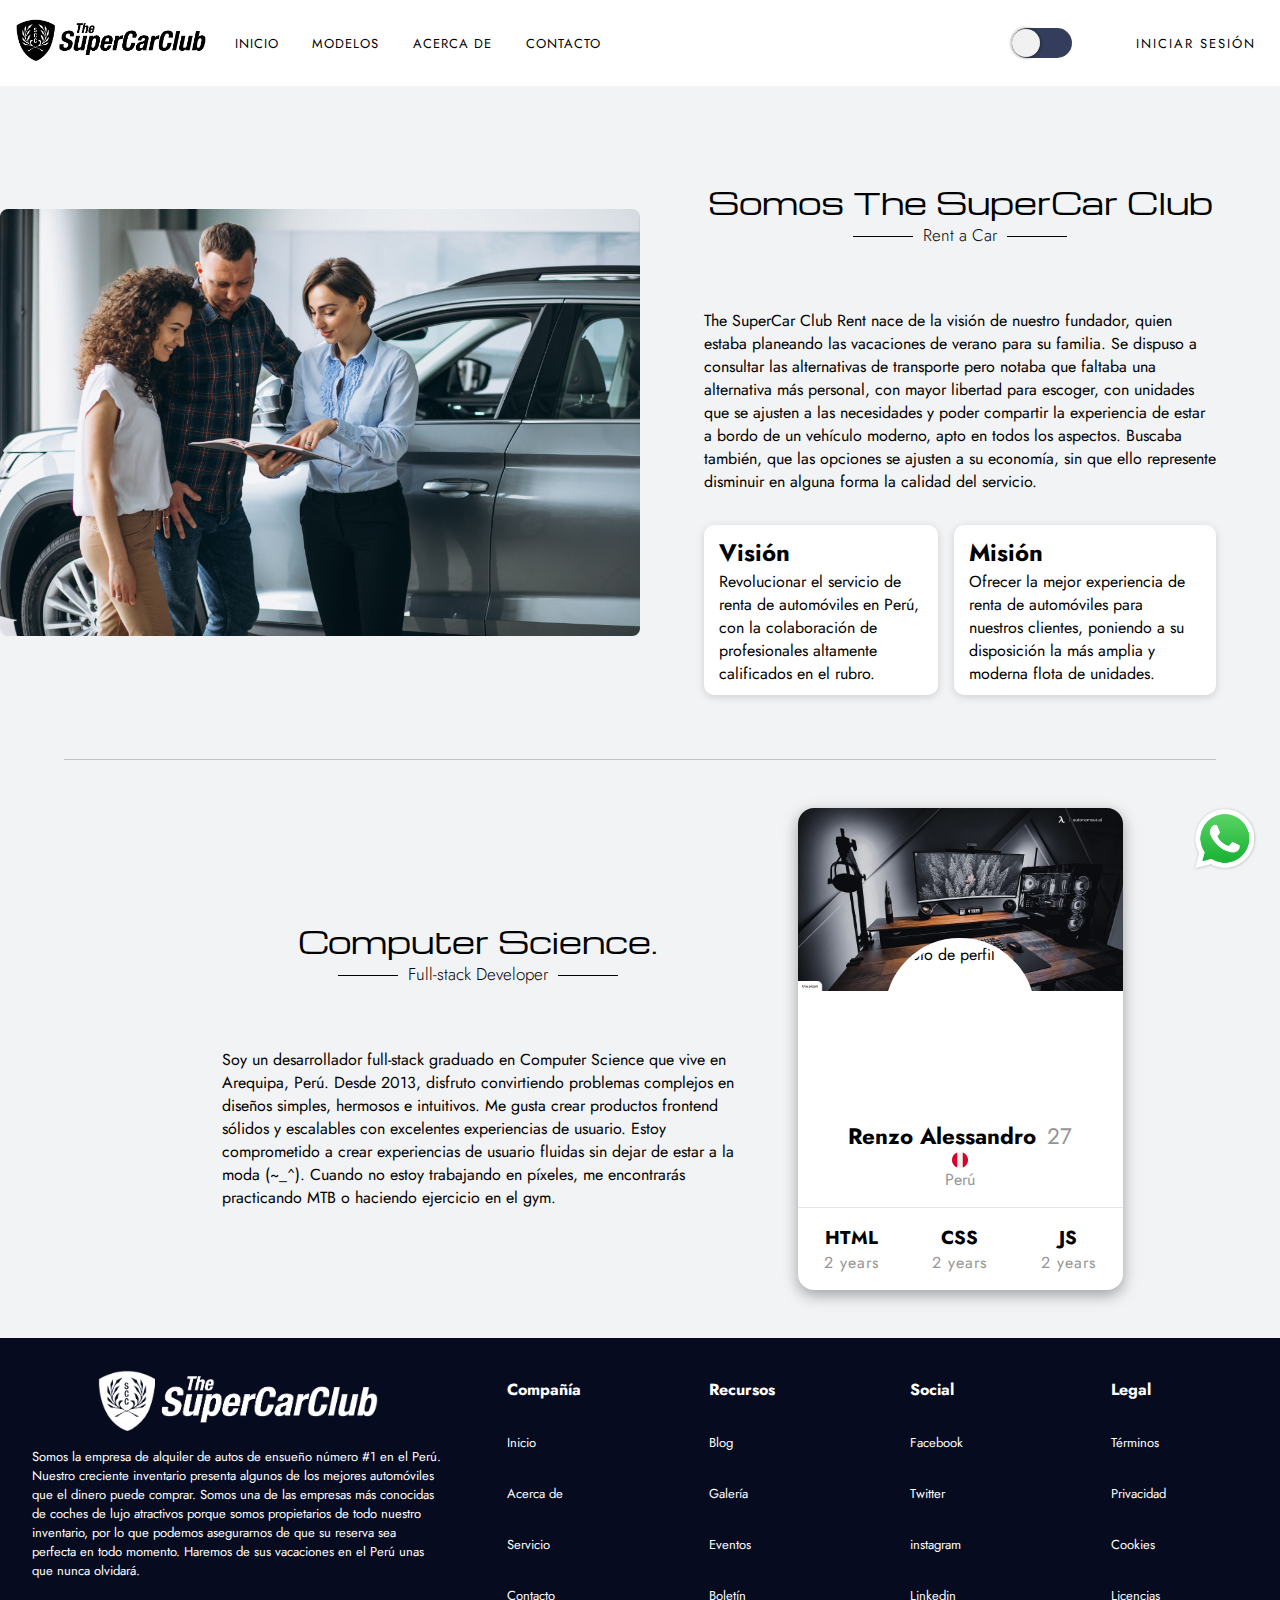
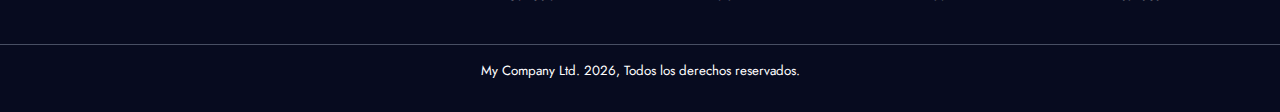
==== commit b6e3e68d: "Segunda parte finalizado" ====
--- a/pages/about-us/about-us.html
+++ b/pages/about-us/about-us.html
@@ -32,7 +32,7 @@
     </a>
 
     <nav class="main-nav">
-      <ul class="nav-list">
+      <ul id="header-nav" class="nav-list">
         <li class="nav-item">
           <a class="nav-link" href="/index.html">inicio</a>
         </li>
@@ -40,52 +40,39 @@
           <a class="nav-link" href="/pages/model-cars/model-cars.html">Modelos</a>
         </li>
         <li class="nav-item">
-          <a class="nav-link" href="/pages/register/register.html">Registrarse</a>
-        </li>
-        <li class="nav-item">
-          <a class="nav-link" href="/pages/login/login.html">Iniciar sesión</a>
-        </li>
-        <li class="nav-item">
           <a class="nav-link" href="/pages/about-us/about-us.html">Acerca de</a>
         </li>
         <li class="nav-item">
           <a class="nav-link" href="/pages/contact/contact.html">Contacto</a>
-        </li>
-        <li class="nav-item">
-          <a class="nav-link" href="/pages/admin/user-admin.html">Admin User</a>
-        </li>
-        <li class="nav-item">
-          <a class="nav-link" href="/pages/admin/model-cars-admin.html">Admin Models</a>
         </li>
       </ul>
     </nav>
 
     <div class="user-menu">
-
-      <button class="switch" id="switch">
-        <span>
-          <i class="fa-solid fa-sun"></i>
-        </span>
-        <span>
-          <i class="fa-solid fa-moon"></i>
-        </span>
-      </button>
-      <a class="find-link" href="#" title='Buscar modelo'>
-        <i class="fa-solid fa-magnifying-glass"></i>
-      </a>
-      <a class="info-link" href="#" title='información'>
-        <i class="fa-solid fa-circle-info"></i>
-      </a>
-      <a class="shopping-link" href="#" title='Autos rentados'>
-        <i class="fa-solid fa-cart-shopping"></i>
-      </a>
-      <a class="user-link" href="#" title='Mi perfil'>
-        <div class="username-link">User Name</div>
-        <i class="fa-solid fa-user"></i>
-      </a>
+      <ul id="header-user" class="user-list">
+        <li class="display-switch switch-user-item">
+          <button class="switch" id="switch">
+            <span>
+              <i class="fa-solid fa-sun"></i>
+            </span>
+            <span>
+              <i class="fa-solid fa-moon"></i>
+            </span>
+          </button>
+        </li>
+        <li class="display-search user-item">
+          <a class="user-link" href="/pages/login/login.html" title='Buscar modelo'>
+            <i class="fa-solid fa-magnifying-glass"></i>
+          </a>
+        </li>
+        <li class="display-info user-item">
+          <a class="user-link" href="/pages/login/login.html" title='información'>
+            <i class="fa-solid fa-circle-info"></i>
+          </a>
+        </li>
+      </ul>
     </div>
   </header>
-
 
   <main class="main-container">
 
@@ -130,7 +117,8 @@
             <div class="title-simple-center">Computer Science.</div>
             <div class="sub-title-center">Full-stack Developer</div>
           </div>
-          <p>Soy un desarrollador full-stack graduado en Computer Science que vive en Arequipa, Perú. Desde 2013, disfruto convirtiendo problemas
+          <p>Soy un desarrollador full-stack graduado en Computer Science que vive en Arequipa, Perú. Desde 2013,
+            disfruto convirtiendo problemas
             complejos en diseños simples, hermosos e intuitivos. Me gusta crear productos frontend sólidos
             y escalables con excelentes experiencias de usuario. Estoy comprometido a crear experiencias de usuario
             fluidas sin dejar de estar a la moda (~_^). Cuando no estoy trabajando en píxeles, me encontrarás
@@ -179,16 +167,12 @@
         <a class="footer-logo-link" href="">
           <img class="footer-logo" src="/assets/logo-TheSupercarClub.png" alt="logo-img">
         </a>
-        <p>Lorem ipsum dolor, sit amet consectetur adipisicing elit. Ipsam nobis ea recusandae, repudiandae id quae
-          dignissimos, blanditiis dolore esse architecto rerum suscipit sapiente omnis ut vel ratione laudantium soluta
-          placeat quas. Porro perferendis totam, corporis expedita quaerat rerum earum nulla architecto, placeat quia
-          deleniti excepturi labore. Tenetur sint corporis, exercitationem sunt porro soluta error, adipisci deserunt,
-          in pariatur sed repellat!</p>
+        <p>Somos la empresa de alquiler de autos de ensueño número #1 en el Perú. Nuestro creciente inventario presenta algunos de los mejores automóviles que el dinero puede comprar. Somos una de las empresas más conocidas de coches de lujo atractivos porque somos propietarios de todo nuestro inventario, por lo que podemos asegurarnos de que su reserva sea perfecta en todo momento. Haremos de sus vacaciones en el Perú unas que nunca olvidará.</p>
         <div class="footer-icons">
           <a href="#"><i class="fa-brands fa-linkedin"></i></a>
           <a href="#"><i class="fa-brands fa-facebook"></i></a>
           <a href="#"><i class="fa-brands fa-google"></i></a>
-          <a href="#"><i class="fa-brands fa-twitter"></i></a>
+          <a href="#"><i class="fa-brands fa-x-twitter"></i></a>
         </div>
       </section>
 
@@ -279,6 +263,7 @@
     </a>
   </div>
 
+  <script src="/js/header.js" ></script>
   <script src="/js/main.js"></script>
 </body>
 
--- a/css/styles.css
+++ b/css/styles.css
@@ -31,6 +31,7 @@
     --text-message-color: hsla(0, 1%, 34%, 0.822);
     --icons-color: #000000;
     --input-color: #ffffff;
+    --input-disabled-color: #c9c9c9;
     --button-color: #151717;
     --scrollbar-track-color: #f2f2f2;
     --scrollbar-thumb-color: #323a4b;
@@ -65,6 +66,7 @@
         --text-message-color: hsla(0, 0%, 73%, 0.822);
         --icons-color: #ffffff;
         --input-color: rgb(40,45,58);
+        --input-disabled-color: rgb(26, 30, 41);
         --button-color: rgb(105,222,210);
         --scrollbar-track-color: #01080b;
         --scrollbar-thumb-color: #d4ff9d;
@@ -167,7 +169,6 @@
     height: 0;
     overflow: hidden;
     transition: height .3s ease-in-out;
-
     background-color: var(--header-bg-color);
 }
 
@@ -186,56 +187,18 @@
     }
 }
 
-.user-menu {
-    display: flex;
-    align-items: center;
-    padding: 1rem;
-    gap: 1rem;
-
-    color:#000000;
-
-    & a {
-        color: var(--text-color);
-        text-decoration: none;
-        
-    }
-    .fa-solid{
-        font-size: 20px;
-    }
-
-    .user-link {
-        display: flex;
-        align-items: center;
-        gap: .3rem;
-        text-transform: uppercase;
-    }
-
-    .switch {
-        display: none;
-    }
-
-    .find-link {
-        display: none;
-    }
-
-    .username-link {
-        display: none;
-    }
-
-    .info-link {
-        display: none;
-    }
-
-}
-
 .nav-list {
     gap: .5rem;
     margin: .5rem 0rem;
     padding-right: 1rem;
 }
 
+.nav-item {
+    list-style: none;
+}
+
 .nav-item .nav-link {
-    padding: 1.25rem 1rem;
+    padding: 1.25rem .8rem;
     display: inline-block;
     width: 100%;
     text-decoration: none;
@@ -253,6 +216,31 @@
 .nav-item:not(:last-child) {
     border-bottom: 1px solid var(--border-color)
 }
+
+.profile-link {
+    padding-left: .5rem;
+    display: flex;
+    justify-content: center;
+    align-items: center;
+    width: 100%;
+    height: 100%;
+    gap: .1rem;
+    font-size: small;
+    letter-spacing: 1px;
+    text-decoration: none;
+    color: var(--text-color);
+    text-transform: uppercase;
+
+    .user-profile-picture {
+        width: 40px;
+        height: 40px;
+        object-fit: cover;
+        border-radius: 50%;
+        margin-inline: .75rem .25rem;
+        pointer-events: none;
+    }
+}
+
 /*============================================================
 ======================= BURGER MENU END ======================
 =============================================================*/
@@ -312,8 +300,71 @@
     background: none;
     color: #fff;
 }
+
 /*============================================================
 ========================== SWITCH END ========================
+=============================================================*/
+
+
+/*============================================================
+======================== USER INFO MENU ======================
+=============================================================*/
+.user-menu {
+    position: relative;
+    top: 0;
+    height: 100% !important;
+}
+
+.user-list {
+    display: flex;
+    gap: .5rem;
+    height: 100%;
+    margin: auto;
+    padding-right: 1rem;
+}
+
+.switch-user-item {
+    list-style: none;
+    display: flex;
+    justify-content: center;
+    align-items: center;
+}
+
+.user-item {
+    /* display: none; */
+    list-style: none;
+}
+
+.user-item .user-link{
+    display: flex;
+    align-items: center;
+    height: 100%;
+    padding: 1.25rem .5rem;
+    width: 100%;
+    font-size: small;
+    text-decoration: none;
+    color: var(--text-color);
+    letter-spacing: 2px;
+    text-align: center;
+    text-transform: uppercase;
+}
+
+.user-item .user-link:hover {
+    background-color: var(--text-color);
+    color: var(--theme-bg-color);
+}
+
+.display-switch,
+.display-search,
+.display-info,
+.display-MyRents,
+.display-Logout,
+.display-Profile-username {
+    display: none;
+}
+
+/*============================================================
+====================== USER INFO MENU END ====================
 =============================================================*/
 
 
@@ -431,6 +482,12 @@
     text-align: center;
     color: var(--text-color-white);
 }
+
+.footer-copyright-ligth{
+    padding: 1rem;
+    text-align: center;
+    color: var(--text-color-white);
+}
 /*============================================================
 ========================== FOOTER END ========================
 =============================================================*/
@@ -455,6 +512,7 @@
 =============================================================*/
 
 
+
 /*============================================================
 ========================== RESPONSIVE ========================
 =============================================================*/
@@ -470,39 +528,38 @@
         display: none;
     }
 
-    .main-nav {
+    .main-nav{
         position: relative;
         top: 0;
         height: 100% !important;
     }
+
     .nav-list {
+        display: flex;
         margin: auto;
-    }
-
-    .nav-item {
-        list-style: none;
+        height: 100%;
     }
 
     .nav-item:not(:last-child) {
         border-bottom: none;
-    }
-
-    .nav-list {
-        height: 100%;
     }
 
     .nav-item .nav-link {
         height: 100%;
         display: flex;
         align-items: center;
-        color: black;
         letter-spacing: 1px;
         font-size: small;
-
         color: var(--text-color)
     }
 
-    .nav-item .nav-link:hover {
+    /* .user-item {
+        display:inline-block;
+    } */
+
+    .nav-item .nav-link:hover, 
+    .user-item .user-link:hover,
+    .user-item .profile-link:hover {
         background-color: transparent;
         color: var(--text-color);
 
@@ -525,27 +582,18 @@
     .user-menu {
         margin-left: auto;
 
-        .switch {
+        .display-switch{
             display: flex;
         }
-    
-        .find-link {
-            display: flex;
+
+        .display-search,
+        .display-info,
+        .display-MyRents,
+        .display-Logout,
+        .display-Profile-username {
+            display: inline-block;
         }
 
-        .username-link {
-            display: inline-block;
-            letter-spacing: 1px;
-            font-size: small;
-        }
-    
-        .info-link {
-            display: flex;
-        }
-    }
-
-    .nav-list {
-        display: flex
     }
 
     /*====================== MENU END ======================*/
--- a/css/ui-elements.css
+++ b/css/ui-elements.css
@@ -257,8 +257,11 @@
     background-color: var(--input-color);
     font-family: var(--body-font);
     color: var(--text-color);
-}
-
+
+    &:disabled{
+        background-color: var(--input-disabled-color);
+    }
+}
 
 .inputIconForm:hover {
     border: 2px solid rgb(80, 88, 113);
--- a/css/ui-cards.css
+++ b/css/ui-cards.css
@@ -85,11 +85,6 @@
     /* box-shadow: var(--box-shadow-1); */
     cursor: pointer;
     transition: all 300ms ease;
-
-    &:hover {
-        box-shadow: var(--box-shadow-2);
-        transform: scale(1.02);
-    }
 }
 
 .card-first-header {
@@ -101,13 +96,19 @@
     display: flex;
     justify-content: center;
     align-items: center;
+    /* background-color: hsl(231, 100%, 96%); */
     
     .card-first-img {
-        height: 240px;
-        width: auto;
+        position: absolute;
+        left: 0;
+        right: 0;
+        bottom: 0;
+        margin: auto;
+        width: 100%;
+        height: auto;
         object-fit: cover;
         pointer-events: none;
-        transform: translateY(40px);
+        transition: all 300ms ease;
     }
     .card-first-info {
         position: absolute;
@@ -128,7 +129,7 @@
         .card-first-model {
             width: 100%;
             overflow: hidden;
-            color: var(--text-color);
+            color: var(--text-color-black);
         }
     }
 }
@@ -143,6 +144,7 @@
         display: flex;
         flex-direction: row;
         gap: .6rem;
+        color: var(--text-color-black);
 
         .card-first-seats,
         .card-first-transmission,
@@ -154,14 +156,13 @@
             align-items: center;
             font-size: smaller;
             font-weight: 300;
-            color: #858585;
         }
     }
     .card-first-price {
         display: flex;
         flex-direction: row;
         align-items: center;
-        color: var(--text-color);
+        color: var(--text-color-black);
 
         .text-price {
             font-size: 15px;
@@ -179,6 +180,17 @@
     height: 1px;
     background-color: #dadada;
 }
+
+.card-cars-first:hover {
+    box-shadow: var(--box-shadow-2);
+    transform: scale(1.02) rotate(-1deg);
+
+    /* .card-first-header {
+        .card-first-img {
+            transform: scale(1.05) rotate(1deg);
+        }
+    } */
+}
 /*============================================================
 ========================== CAR 1 END =========================
 =============================================================*/
@@ -205,17 +217,12 @@
     border-radius: 16px;
     /* box-shadow: var(--box-shadow-1); */
     transition: all 300ms ease;
-
-    &:hover {
-        box-shadow: var(--box-shadow-2);
-        transform: scale(1.02);
-    }
 }
 
 .card-cars-second-header {
     position: relative;
     width: 100%;
-    height: auto;
+    height: 200px;
     overflow: hidden;
 
     display: flex;
@@ -223,10 +230,16 @@
     align-items: flex-end;
     
     .card-second-img {
-        height: 240px;
-        width: auto;
+        position: absolute;
+        left: 0;
+        right: 0;
+        bottom: 0;
+        margin: auto;
+        width: 100%;
+        height: auto;
+        object-fit: cover;
         pointer-events: none;
-        transform: translateY(40px);
+        transition: all 300ms ease;
     }
     .card-second-info {
         position: absolute;
@@ -346,6 +359,17 @@
         color: var(--text-color-reverse);
     }
 }
+
+.card-cars-second:hover {
+    box-shadow: var(--box-shadow-2);
+    /* transform: scale(1.02); */
+    .card-cars-second-header{
+        .card-second-img{
+            transform: scale(1.07);
+
+        }
+    }
+}
 /*============================================================
 ========================== CAR 2 END =========================
 =============================================================*/
